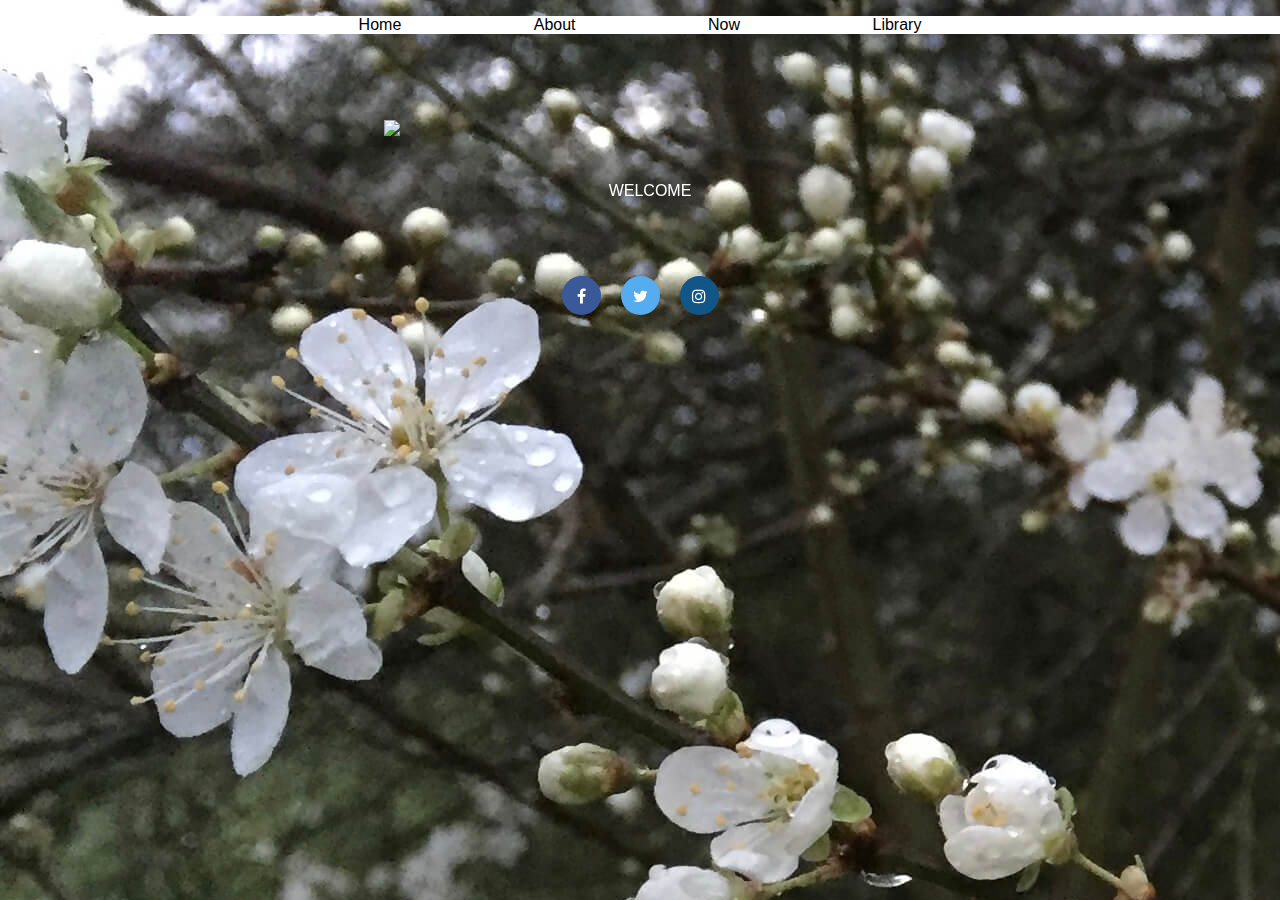
==== index.html @ 724e42d7 "page creation" ====
<!DOCTYPE html>
<html lang="en">

<head  profile="http://www.w3.org/2005/10/profile">
  <link rel="icon"
        type="image/png"
        href="./imageresources/film_festival_logo_black.png">
  <link href="https://fonts.googleapis.com/css?family=Source+Sans+Pro&display=swap" rel="stylesheet">
    <meta name="viewport" content="width=device-width, initial-scale=1">
    <link rel="stylesheet" href="style.css">
    <link rel="stylesheet" href="index.css">
    <link href="home_page.css" rel="stylesheet">
    <link rel="stylesheet" href="https://cdnjs.cloudflare.com/ajax/libs/font-awesome/4.7.0/css/font-awesome.min.css">


  <title><em>Suzy Heath</em></title>
</head>

<body>

    <div id="background-image">
        <img src="./images/blossombackground.jpeg">
    </div>
    
    <ul class="topnavblack">
            <li class="topnav"><a href="./index.html">Home</a></li>
            <li class="topnav"><a href="./about.html">About</a></li>
            <li class="topnav"><a href="./now.html">Now</a></li>
            <li class="topnav"><a href="./library.html">Library</a></li>
    </ul>

    <!-- Optional: some overlay text to describe the video -->

    <div class="logo_box">
        <img class="logo" src="#ß">
    </div>

    <div class="header">
        <p>Welcome</p>
    </div>

    <div class="social-footer">
      <a href="https://www.facebook.com/SkiingSnow-Boarding-185378444811931/" class="fa fa-facebook"></a>
      <a href="https://twitter.com/SurfingEngland" class="fa fa-twitter"></a>
      <a href="https://www.instagram.com/explore/tags/pow/" class="fa fa-instagram"></a>
    </div>
</body>

</html>
---- style.css ----
body {
    font-family: 'Lato', sans-serif;
  }
  
  h1 {
    font-size: 20pt;
    color:black;
    margin-top: 50px;
  }
  
  h2 {
      margin-top: 40px;
      margin-bottom: 10px;
  }

  h3 {
    font-weight: bold;
  }
  
  p {
    font-weight: light;
    font-size: 16px;
  }
  
  p.subtext {
    font-size: 14px;
  
  }
  
  .page-content {
    margin-top: 20px;
    margin-right: 10pc;
    margin-bottom: 80px;
    margin-left: 10pc;
}

@media screen and (max-width: 740px) {
    .page-content {
        margin-right: 5vw;
        margin-left: 5vw;
    }
}

  .aboutbackgroundimage {
    background-image: url("https://images.unsplash.com/photo-1437502920657-db9708bfe2ef?ixlib=rb-1.2.1&ixid=eyJhcHBfaWQiOjEyMDd9&auto=format&fit=crop&w=2468&q=80");
    background-repeat: no-repeat;
    background-position: center top;
  }
  
  /* Creates top bar navigation, white text */
  ul.topnav {
    padding: 10px 0px 10px 0px;
    align-items: baseline;
    text-align: center;
  }
  
  .topnav a {
    color: transparent;
    text-decoration: none;
  }
  
  li.topnav {
    display: inline;
    padding: 10px 5vw 10px 5vw;
    }
  
  body{margin: 0px;
  }
  
ul.topnavblack {
    padding: 00px 0px 0px 0px;
    align-items: baseline;
    text-align: center;
    background-color: transparent;
    }
  
  .topnavblack a {
    color: black;
    text-decoration: none;
    font-weight: lighter;
    }
  
li.topnavblack {
    display: inline-block;
    margin: 10px 6% 10px 6%;
    }
  
ul.topnavblack:hover {
    background-color: lightgrey;
    /* margin-inline-start: 30px; */
    /* margin-inline-end: 30px; */
    /* The above margin inlines were making the items 'jump' when hovered over. SH */
    }
  
.topnavblack a:hover {
    color: white;
    font-weight: lighter;
    }
  
    .topnavblack {
    position: -webkit-sticky; /* Safari */
    position: sticky;
    top: 0;
  }
  
  ul.topnavblack {
    padding: 0px 0px 0px 0px;
    align-items: baseline;
    text-align: center;
    justify-content: space-between;
    background-color: white;
  }

li.topnavblack {
    display: inline-block;
    margin: 10px 4% 10px 4%;
  }

ul.topnavblack:hover {
    background-color: lightgrey;
}

.topnavblack a:hover {
  color: white;
  font-weight: lighter;
} 


  .wrapper {
    padding-top: 10px;
    padding-right: 15%;
    padding-bottom: 10px;
    padding-left: 15%;
  }
  
  
  .logoblack {
    width: 200px;
    height: auto;
    padding-top: 0px;
    padding-right: 20px;
    padding-bottom: 0px;
    padding-left: 20px;
  }
  
  .logoblack img {
    width: 200px;
    height: auto;
    padding-top: 20px;
    padding-right: 20px;
    padding-bottom: 20px;
    padding-left: 20px;
  }
  
  .banffyoutube {
    display: flex;
    justify-content: center;
    padding-top: 20px;
    padding-bottom: 20px;
  }
    
    .social-footer {
    display: flex;
    padding-top: 60px;
    padding-bottom: 20px;
    text-align: center;
    justify-content: center;
  }
  
  .fa {
    padding: 12px;
    margin-right: 10px;
    margin-left: 10px;
    font-size: 40px;
    width: 15px;
    height: 15px;
    text-align: center;
    text-decoration: none;
    border-radius: 50%;
    justify-content: space-around;
  }
  
  .fa:hover {
    opacity: 0.7;
  }
  
  .fa-facebook {
    background: #3B5998;
    color: white;
  }
  
  .fa-twitter {
    background: #55ACEE;
    color: white;
  }
  
  .fa-instagram {
    background: #125688;
    color: white;
  }
  
  .list{
    display: flex;
    justify-content: space-around;
    padding-inline: 20px;
  }
  
  .values{
  width: 300px;
  height: 200px;
  padding: 0 20px;
  transition: .5s ease;
  opacity: 0.3;
  }
  
  .values:hover{
    transition: .5s ease;
    opacity: 1;
    rotate:  10deg;
  }
  
  .aboutvalues{
    display: flex;
    flex-wrap: wrap;
    justify-content: space-around;
  }
  
  .emailform{
    display: flex;
    justify-content: center;
    padding-top: 20px;
    padding-bottom: 20px;
  }
---- index.css ----
.box {
    position: fixed;
    background: rgba(0, 0, 0, 0.5);
    right: 0;
    bottom: 0;
    top: 0;
    left: 0;
    z-index: -1;
  }
  
  #background-image {
    position: fixed;
    right: 0;
    bottom: 0;
    width: 100vw;
    height: 100vh;
    object-fit: cover;
    z-index: -2;
  }
  
  .logo {
  width: 40%;
  display: flex;
  }
  
  .logo_box {
    display: flex;
    justify-content: center;
    padding-top: 70px;
  }

  .header {
    color: white;
    font-size: 30pt;
    width: 100%;
    text-align: center;
    text-transform: uppercase;
    padding-top: 30px;
    padding-left: 10px;
  }
  .welcome {
    bottom: 0;
    color: white;
    font-size: 20pt;
    width: 100%;
    text-align: center;
    justify-content: center;
    padding-top: 30px;
    padding-left: 10px;
  }
  
  .social-footer {
      display: flex;
      padding-top: 60px;
      padding-bottom: 20px;
      text-align: center;
      justify-content: center;
  }
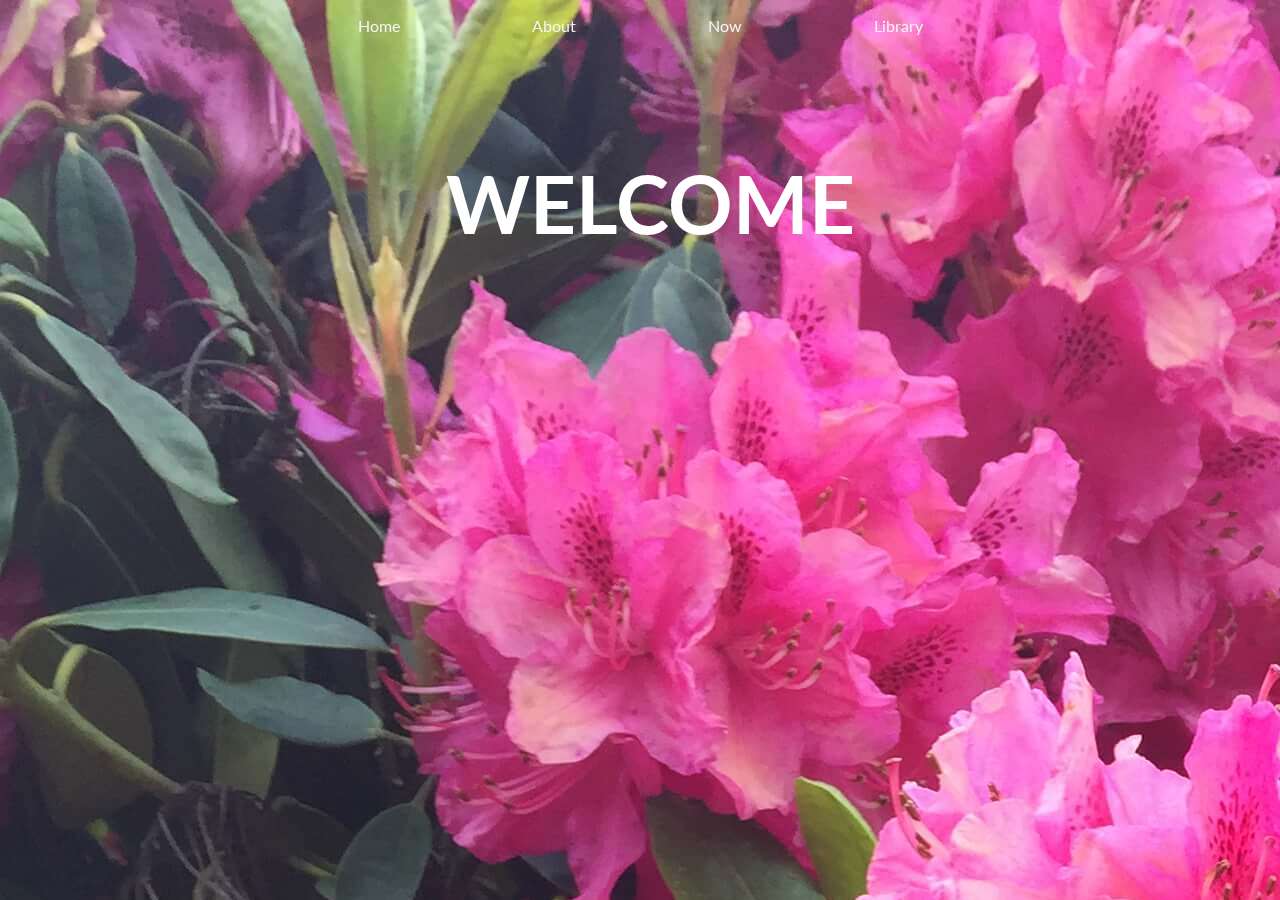
==== commit f8a99e99: "homepage background change" ====
--- a/index.html
+++ b/index.html
@@ -5,11 +5,10 @@
   <link rel="icon"
         type="image/png"
         href="./imageresources/film_festival_logo_black.png">
-  <link href="https://fonts.googleapis.com/css?family=Source+Sans+Pro&display=swap" rel="stylesheet">
+  <link href="https://fonts.googleapis.com/css?family=Lato&display=swap" rel="stylesheet">    
     <meta name="viewport" content="width=device-width, initial-scale=1">
-    <link rel="stylesheet" href="style.css">
+    <!-- <link rel="stylesheet" href="style.css"> -->
     <link rel="stylesheet" href="index.css">
-    <link href="home_page.css" rel="stylesheet">
     <link rel="stylesheet" href="https://cdnjs.cloudflare.com/ajax/libs/font-awesome/4.7.0/css/font-awesome.min.css">
 
 
@@ -19,7 +18,7 @@
 <body>
 
     <div id="background-image">
-        <img src="./images/blossombackground.jpeg">
+        <img src="./images/rhododendrons.jpeg">
     </div>
     
     <ul class="topnavblack">
@@ -29,21 +28,11 @@
             <li class="topnav"><a href="./library.html">Library</a></li>
     </ul>
 
-    <!-- Optional: some overlay text to describe the video -->
-
-    <div class="logo_box">
-        <img class="logo" src="#ß">
+    <div class="header">
+        <h1>Welcome</h1>
     </div>
 
-    <div class="header">
-        <p>Welcome</p>
-    </div>
 
-    <div class="social-footer">
-      <a href="https://www.facebook.com/SkiingSnow-Boarding-185378444811931/" class="fa fa-facebook"></a>
-      <a href="https://twitter.com/SurfingEngland" class="fa fa-twitter"></a>
-      <a href="https://www.instagram.com/explore/tags/pow/" class="fa fa-instagram"></a>
-    </div>
 </body>
 
 </html>
--- a/style.css
+++ b/style.css
@@ -52,27 +52,29 @@
     padding: 10px 0px 10px 0px;
     align-items: baseline;
     text-align: center;
-  }
-  
-  .topnav a {
+    color: transparent;
+  }
+  
+  /* .topnav a {
     color: transparent;
     text-decoration: none;
-  }
+  } */
   
   li.topnav {
     display: inline;
     padding: 10px 5vw 10px 5vw;
     }
   
-  body{margin: 0px;
-  }
-  
-ul.topnavblack {
-    padding: 00px 0px 0px 0px;
+  body {
+    margin: 0px;
+  }
+  
+/* ul.topnavblack {
+    padding: 0px 0px 0px 0px;
     align-items: baseline;
     text-align: center;
     background-color: transparent;
-    }
+    } */
   
   .topnavblack a {
     color: black;
@@ -83,24 +85,17 @@
 li.topnavblack {
     display: inline-block;
     margin: 10px 6% 10px 6%;
-    }
-  
-ul.topnavblack:hover {
-    background-color: lightgrey;
-    /* margin-inline-start: 30px; */
-    /* margin-inline-end: 30px; */
-    /* The above margin inlines were making the items 'jump' when hovered over. SH */
-    }
-  
-.topnavblack a:hover {
+  }
+  
+li.topnav a:hover {
     color: white;
     font-weight: lighter;
     }
   
-    .topnavblack {
-    position: -webkit-sticky; /* Safari */
-    position: sticky;
-    top: 0;
+  .topnavblack {
+  position: -webkit-sticky; /* Safari */
+  position: sticky;
+  top: 0;
   }
   
   ul.topnavblack {
@@ -108,22 +103,13 @@
     align-items: baseline;
     text-align: center;
     justify-content: space-between;
-    background-color: white;
+    background-color: transparent;
   }
 
 li.topnavblack {
     display: inline-block;
     margin: 10px 4% 10px 4%;
   }
-
-ul.topnavblack:hover {
-    background-color: lightgrey;
-}
-
-.topnavblack a:hover {
-  color: white;
-  font-weight: lighter;
-} 
 
 
   .wrapper {
--- a/index.css
+++ b/index.css
@@ -1,3 +1,6 @@
+body {
+  font-family: 'Lato', sans-serif;
+}
 
   .box {
     position: fixed;
@@ -15,7 +18,7 @@
     bottom: 0;
     width: 100vw;
     height: 100vh;
-    object-fit: cover;
+    /* object-fit: cover; */
     z-index: -2;
   }
   
@@ -36,9 +39,10 @@
     width: 100%;
     text-align: center;
     text-transform: uppercase;
-    padding-top: 30px;
+    padding-top: 50px;
     padding-left: 10px;
   }
+
   .welcome {
     bottom: 0;
     color: white;
@@ -58,4 +62,30 @@
       justify-content: center;
   }
   
- +
+  ul.topnavblack {
+    padding: 0px 0px 0px 0px;
+    align-items: baseline;
+    text-align: center;
+    justify-content: space-between;
+    background-color: transparent;
+  }
+
+  .topnav a {
+    color: whitesmoke;
+    text-decoration: none;
+  }
+  
+  li.topnav {
+    display: inline;
+    padding: 10px 5vw 10px 5vw;
+    }
+
+  li.topnav a:hover {
+    color: rgb(228, 204, 224);
+    font-weight: lighter;
+    }
+
+  h1 {
+    font-family: inherit;
+  }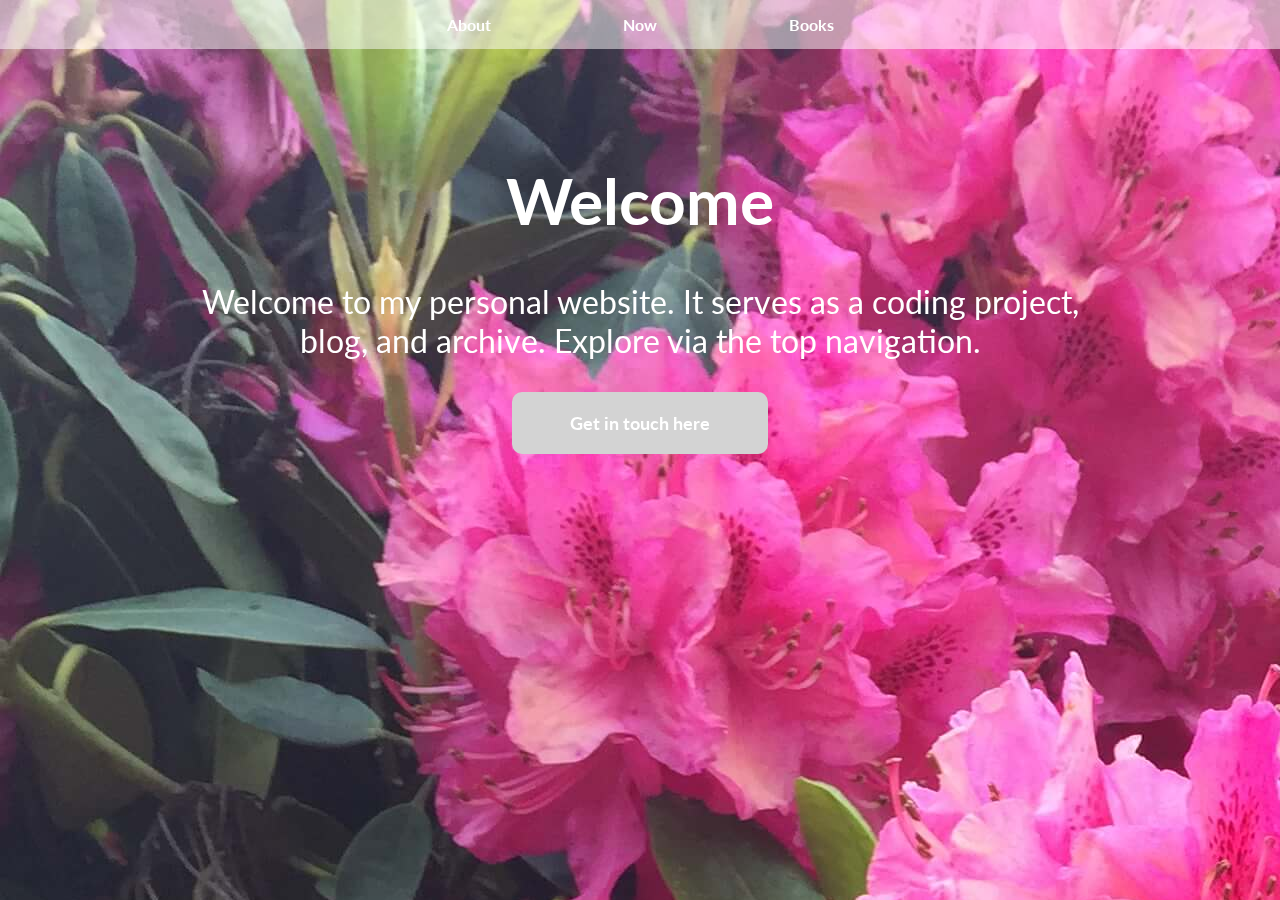
==== commit f95de6d8: "Formatting changes to homepage" ====
--- a/index.html
+++ b/index.html
@@ -12,7 +12,7 @@
     <link rel="stylesheet" href="https://cdnjs.cloudflare.com/ajax/libs/font-awesome/4.7.0/css/font-awesome.min.css">
 
 
-  <title><em>Suzy Heath</em></title>
+  <title>Suzy Heath</title>
 </head>
 
 <body>
@@ -22,16 +22,23 @@
     </div>
     
     <ul class="topnavblack">
-            <li class="topnav"><a href="./index.html">Home</a></li>
-            <li class="topnav"><a href="./about.html">About</a></li>
+            <li class="topnav"><a href="./index.html">About</a></li>
+            <!-- <li class="topnav"><a href="./about.html">About</a></li> -->
             <li class="topnav"><a href="./now.html">Now</a></li>
-            <li class="topnav"><a href="./library.html">Library</a></li>
+            <li class="topnav"><a href="./library.html">Books</a></li>
+            <!-- <li class="topnav"><a href="./#.html">Films</a></li> -->
+
     </ul>
 
     <div class="header">
         <h1>Welcome</h1>
+        <p>Welcome to my personal website. It serves as a coding project, blog, and archive. Explore via the top navigation.</p>
+
     </div>
 
+    <div class="social-footer">
+      <a href="https://forms.gle/LfR1RvdxUFDhwuSC8">Get in touch here</a>
+    </div>
 
 </body>
 
--- a/style.css
+++ b/style.css
@@ -88,7 +88,7 @@
   }
   
 li.topnav a:hover {
-    color: white;
+    color: papayawhip;
     font-weight: lighter;
     }
   
--- a/index.css
+++ b/index.css
@@ -1,5 +1,6 @@
 body {
   font-family: 'Lato', sans-serif;
+  margin: 0;
 }
 
   .box {
@@ -35,12 +36,13 @@
 
   .header {
     color: white;
-    font-size: 30pt;
-    width: 100%;
+    font-size: 24pt;
+    margin: auto;
+    width: 70%;
+    /* display: flex; */
     text-align: center;
-    text-transform: uppercase;
-    padding-top: 50px;
-    padding-left: 10px;
+    /* text-transform: uppercase; */
+    padding-top: 70px;
   }
 
   .welcome {
@@ -51,15 +53,21 @@
     text-align: center;
     justify-content: center;
     padding-top: 30px;
-    padding-left: 10px;
+    /* padding-left: 10px; */
   }
   
   .social-footer {
       display: flex;
-      padding-top: 60px;
+      padding-top: 20px;
       padding-bottom: 20px;
       text-align: center;
       justify-content: center;
+      color: whitesmoke;
+      background-color: lightgrey;
+      font-size: 18px;
+      width: 20vw;
+      margin: auto;
+      border-radius: 10px;
   }
   
 
@@ -68,14 +76,30 @@
     align-items: baseline;
     text-align: center;
     justify-content: space-between;
-    background-color: transparent;
+    background-color:rgb(255, 255, 255, 0.5);
+    margin: 0;
+    padding: 15px 0px 15px 0px;
   }
 
   .topnav a {
-    color: whitesmoke;
+    color: darkmagenta;
     text-decoration: none;
+    font-weight: bold;
+  }
+
+  a:link {
+    color:white;
+    text-decoration: none;
+    font-weight: bolder;
   }
   
+  a:visited {
+    color: whitesmoke;
+  }
+
+  a:hover {
+    color:darkmagenta;
+  }
   li.topnav {
     display: inline;
     padding: 10px 5vw 10px 5vw;
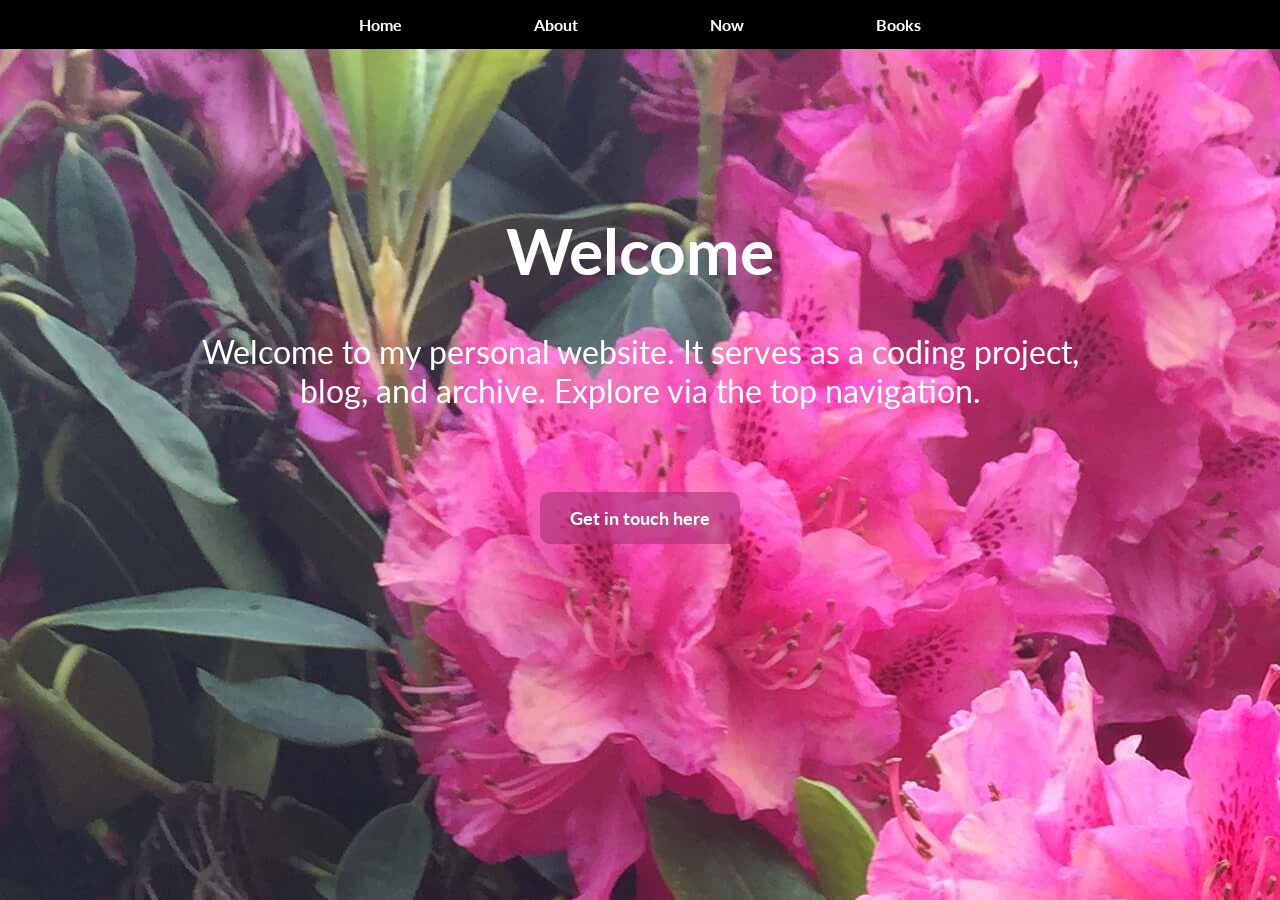
==== commit cda9ebf9: "formatting changes to index.html" ====
--- a/index.html
+++ b/index.html
@@ -2,6 +2,15 @@
 <html lang="en">
 
 <head  profile="http://www.w3.org/2005/10/profile">
+      <!-- Global site tag (gtag.js) - Google Analytics -->
+    <script async src="https://www.googletagmanager.com/gtag/js?id=UA-156616539-1"></script>
+    <script>
+      window.dataLayer = window.dataLayer || [];
+      function gtag(){dataLayer.push(arguments);}
+      gtag('js', new Date());
+
+      gtag('config', 'UA-156616539-1');
+    </script>
   <link rel="icon"
         type="image/png"
         href="./imageresources/film_festival_logo_black.png">
@@ -22,18 +31,19 @@
     </div>
     
     <ul class="topnavblack">
-            <li class="topnav"><a href="./index.html">About</a></li>
-            <!-- <li class="topnav"><a href="./about.html">About</a></li> -->
+            <li class="topnav"><a href="./index.html">Home</a></li>
+            <li class="topnav"><a href="./about.html">About</a></li>
             <li class="topnav"><a href="./now.html">Now</a></li>
             <li class="topnav"><a href="./library.html">Books</a></li>
             <!-- <li class="topnav"><a href="./#.html">Films</a></li> -->
 
     </ul>
 
-    <div class="header">
-        <h1>Welcome</h1>
-        <p>Welcome to my personal website. It serves as a coding project, blog, and archive. Explore via the top navigation.</p>
-
+    <div class="homepage-content">
+      <div class="header">
+          <h1>Welcome</h1>
+          <p>Welcome to my personal website. It serves as a coding project, blog, and archive. Explore via the top navigation.</p>
+      </div>
     </div>
 
     <div class="social-footer">
--- a/index.css
+++ b/index.css
@@ -56,18 +56,25 @@
     /* padding-left: 10px; */
   }
   
+  .homepage-content {
+    padding-top: 50px;
+    padding-bottom: 50px;
+  }
+
   .social-footer {
       display: flex;
-      padding-top: 20px;
-      padding-bottom: 20px;
+      padding-top: 15px;
+      padding-bottom: 15px;
       text-align: center;
       justify-content: center;
-      color: whitesmoke;
-      background-color: lightgrey;
+      color: pink;
+      background-color: rgb(168, 50, 117, 0.6);
       font-size: 18px;
-      width: 20vw;
+      width: 200px;
       margin: auto;
       border-radius: 10px;
+      /* border-color: black; */
+      
   }
   
 
@@ -76,7 +83,8 @@
     align-items: baseline;
     text-align: center;
     justify-content: space-between;
-    background-color:rgb(255, 255, 255, 0.5);
+    /* background-color:rgb(255, 255, 255, 0.5); */
+    background-color: black;
     margin: 0;
     padding: 15px 0px 15px 0px;
   }
@@ -106,7 +114,7 @@
     }
 
   li.topnav a:hover {
-    color: rgb(228, 204, 224);
+    color: darkmagenta(228, 204, 224);
     font-weight: lighter;
     }
 
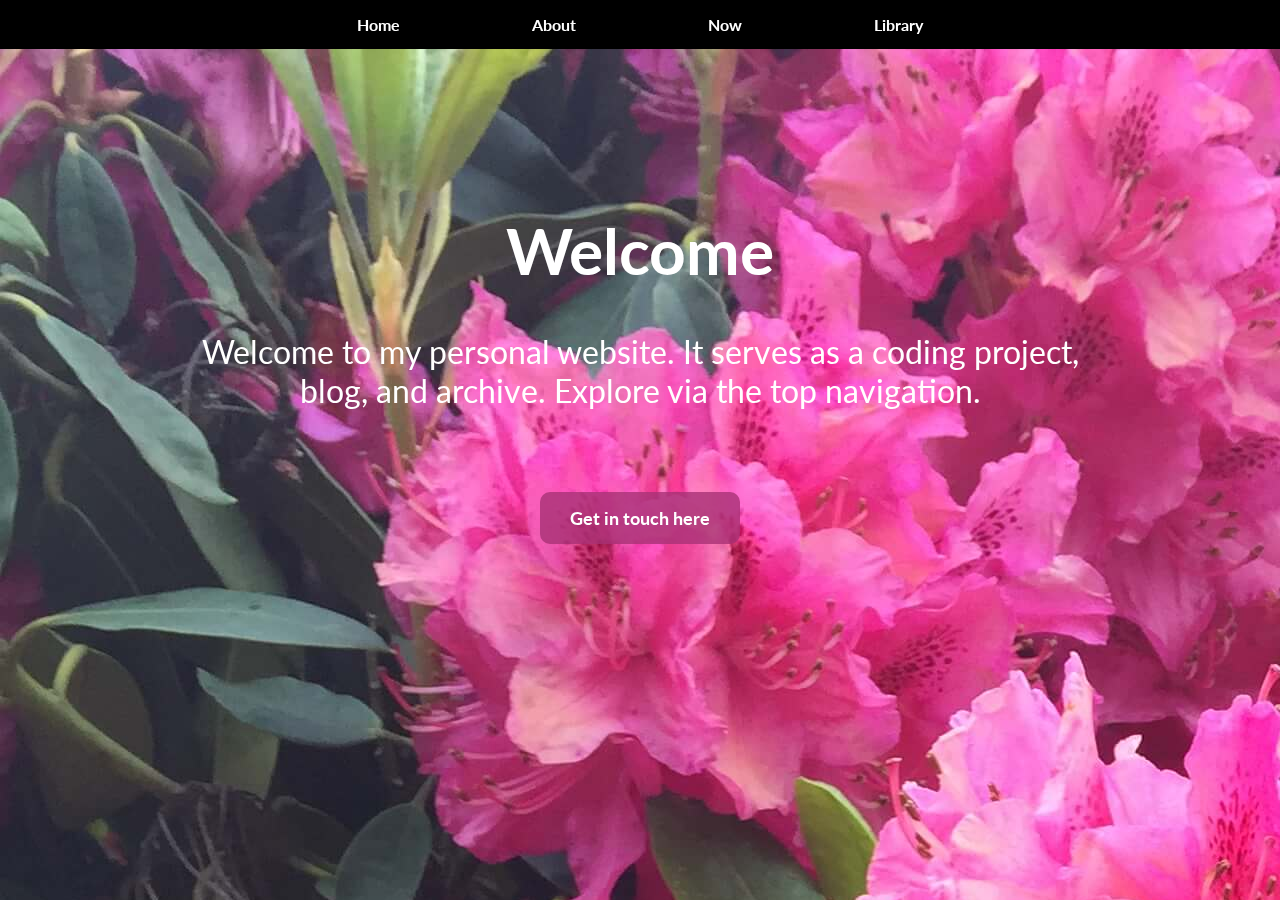
==== commit c97b63a1: "change to top nav sticky" ====
--- a/index.html
+++ b/index.html
@@ -34,7 +34,7 @@
             <li class="topnav"><a href="./index.html">Home</a></li>
             <li class="topnav"><a href="./about.html">About</a></li>
             <li class="topnav"><a href="./now.html">Now</a></li>
-            <li class="topnav"><a href="./library.html">Books</a></li>
+            <li class="topnav"><a href="./library.html">Library</a></li>
             <!-- <li class="topnav"><a href="./#.html">Films</a></li> -->
 
     </ul>
--- a/style.css
+++ b/style.css
@@ -99,11 +99,11 @@
   }
   
   ul.topnavblack {
-    padding: 0px 0px 0px 0px;
+    padding: 10px 0px 10px 0px;
     align-items: baseline;
     text-align: center;
     justify-content: space-between;
-    background-color: transparent;
+    background-color: white;
   }
 
 li.topnavblack {
--- a/index.css
+++ b/index.css
@@ -68,7 +68,7 @@
       text-align: center;
       justify-content: center;
       color: pink;
-      background-color: rgb(168, 50, 117, 0.6);
+      background-color: rgb(168, 50, 117, 0.8);
       font-size: 18px;
       width: 200px;
       margin: auto;
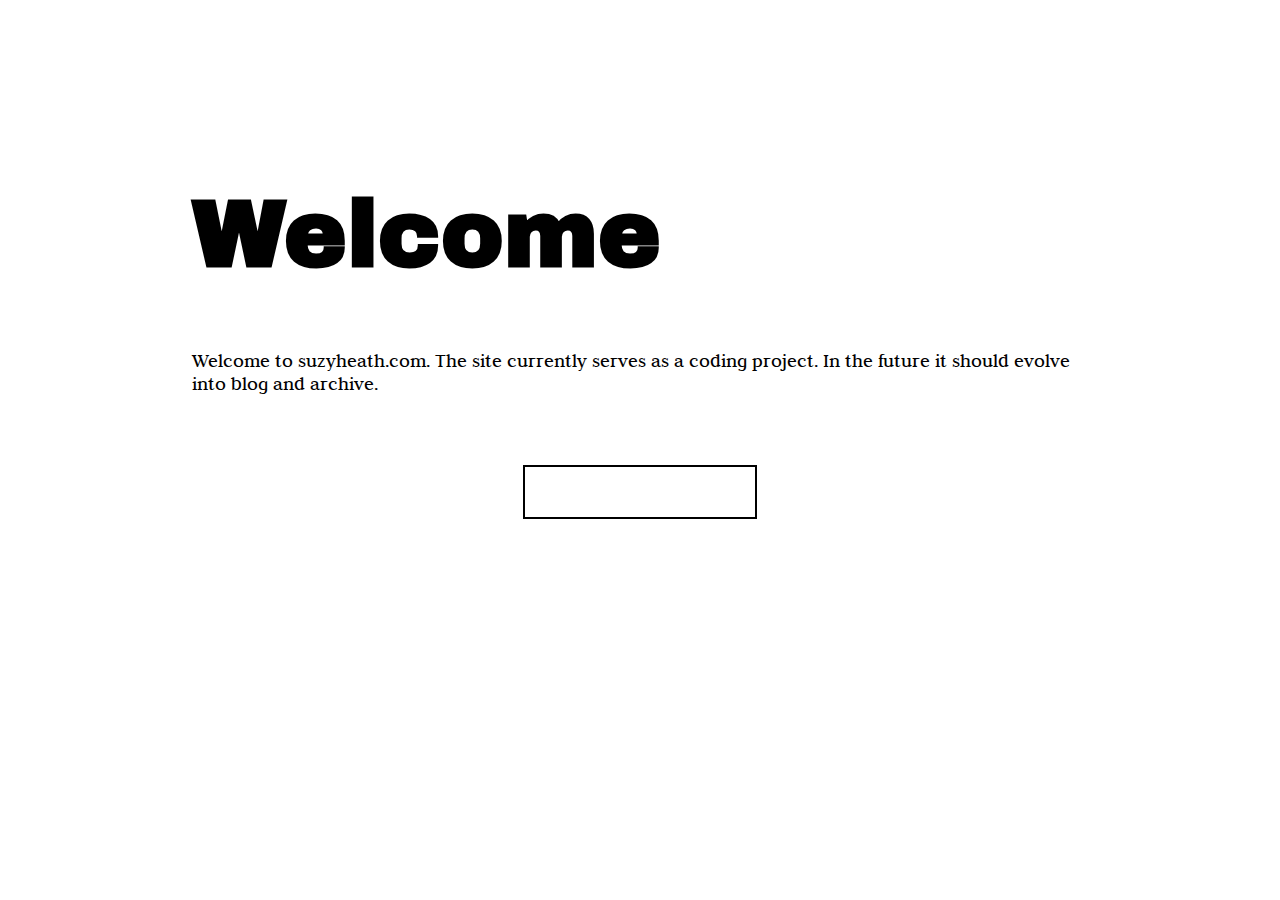
==== commit fa86e6d7: "whole site redesign" ====
--- a/index.html
+++ b/index.html
@@ -8,41 +8,42 @@
       window.dataLayer = window.dataLayer || [];
       function gtag(){dataLayer.push(arguments);}
       gtag('js', new Date());
-
       gtag('config', 'UA-156616539-1');
     </script>
-  <link rel="icon"
+
+  <!-- <link rel="icon"
         type="image/png"
-        href="./imageresources/film_festival_logo_black.png">
-  <link href="https://fonts.googleapis.com/css?family=Lato&display=swap" rel="stylesheet">    
+        href="./imageresources/film_festival_logo_black.png"> -->
+
+  <link href="https://fonts.googleapis.com/css?family=Archivo+Black|Judson&display=swap" rel="stylesheet">   
     <meta name="viewport" content="width=device-width, initial-scale=1">
     <!-- <link rel="stylesheet" href="style.css"> -->
     <link rel="stylesheet" href="index.css">
     <link rel="stylesheet" href="https://cdnjs.cloudflare.com/ajax/libs/font-awesome/4.7.0/css/font-awesome.min.css">
 
+    
+  <title >Suzy Heath</title>
 
-  <title>Suzy Heath</title>
 </head>
 
 <body>
 
-    <div id="background-image">
+    <!-- <div id="background-image">
         <img src="./images/rhododendrons.jpeg">
     </div>
-    
+     -->
     <ul class="topnavblack">
-            <li class="topnav"><a href="./index.html">Home</a></li>
-            <li class="topnav"><a href="./about.html">About</a></li>
-            <li class="topnav"><a href="./now.html">Now</a></li>
-            <li class="topnav"><a href="./library.html">Library</a></li>
-            <!-- <li class="topnav"><a href="./#.html">Films</a></li> -->
-
+      <li class="topnav"><a href="./index.html">Home</a></li>
+      <li class="topnav"><a href="./about.html">About</a></li>
+      <li class="topnav"><a href="./now.html">Now</a></li>
+      <li class="topnav"><a href="./library.html">Library</a></li>
+      <!-- <li class="topnav"><a href="./#.html">Films</a></li> -->
     </ul>
 
     <div class="homepage-content">
       <div class="header">
-          <h1>Welcome</h1>
-          <p>Welcome to my personal website. It serves as a coding project, blog, and archive. Explore via the top navigation.</p>
+          <h1 class="title">Welcome</h1>
+          <p>Welcome to suzyheath.com. The site currently serves as a coding project. In the future it should evolve into blog and archive.</p>
       </div>
     </div>
 
--- a/style.css
+++ b/style.css
@@ -1,11 +1,12 @@
 body {
-    font-family: 'Lato', sans-serif;
+    font-family: 'Judson', sans-serif;
   }
   
   h1 {
     font-size: 20pt;
     color:black;
-    margin-top: 50px;
+    margin-top: 40px;
+    margin-bottom: 35px;
   }
   
   h2 {
@@ -20,6 +21,7 @@
   p {
     font-weight: light;
     font-size: 16px;
+    line-height: 1.5;
   }
   
   p.subtext {
@@ -27,6 +29,11 @@
   
   }
   
+  .title {
+    font-family: 'archivo black';
+    font-size: 94px;
+  }
+
   .page-content {
     margin-top: 20px;
     margin-right: 10pc;
@@ -55,49 +62,123 @@
     color: transparent;
   }
   
-  /* .topnav a {
-    color: transparent;
+  body {
+    margin: 0px;
+  }
+/*   
+.topnavblack a {
+  color: black;
+  text-decoration: none;
+  font-weight: lighter;
+  font-family: archivo black;
+  }
+  
+li.topnavblack {
+    display: inline-block;
+    margin: 10px 6% 10px 6%;
+  }
+
+
+li.topnav a:hover {
+    color: lime;
+    font-weight: lighter;
+    }
+  
+.topnavblack {
+position: -webkit-sticky; /* Safari */
+position: sticky;
+top: 0;
+}
+  
+ul.topnavblack {
+  padding: 10px 0px 10px 0px;
+  align-items: baseline;
+  text-align: center;
+  justify-content: space-between;
+  background-color: white;
+}
+
+li.topnavblack {
+    display: inline-block;
+    margin: 10px 4% 10px 4%;
+  }
+
+li.topnav {
+  display: inline;
+  padding: 10px 5vw 10px 5vw;
+  }
+
+.topnavblack a {
+  color: black;
+  text-decoration: none;
+  font-weight: lighter;
+  font-family: archivo black;
+  }
+  
+li.topnavblack {
+    display: inline-block;
+    margin: 10px 6% 10px 6%;
+  }
+
+li.topnav {
+  display: inline;
+  padding: 10px 5vw 10px 5vw;
+  }
+
+li.topnav a:hover {
+    color: lime;
+    font-weight: lighter;
+    }
+  
+.topnavblack {
+position: -webkit-sticky; /* Safari */
+position: sticky;
+top: 0;
+}
+  
+ul.topnavblack {
+  padding: 10px 0px 10px 0px;
+  align-items: baseline;
+  text-align: center;
+  justify-content: space-between;
+  background-color: white;
+}
+
+li.topnavblack {
+    display: inline-block;
+    margin: 10px 4% 10px 4%;
+  } */
+
+  <-- begin -->
+
+  .topnavblack a {
+    color: black;
     text-decoration: none;
-  } */
+    font-weight: lighter;
+    font-family: archivo black;
+    }
+    
+  li.topnavblack {
+      display: inline-block;
+      margin: 10px 6% 10px 6%;
+    }
   
   li.topnav {
     display: inline;
     padding: 10px 5vw 10px 5vw;
     }
   
-  body {
-    margin: 0px;
-  }
-  
-/* ul.topnavblack {
-    padding: 0px 0px 0px 0px;
-    align-items: baseline;
-    text-align: center;
-    background-color: transparent;
-    } */
-  
-  .topnavblack a {
-    color: black;
-    text-decoration: none;
-    font-weight: lighter;
-    }
-  
-li.topnavblack {
-    display: inline-block;
-    margin: 10px 6% 10px 6%;
-  }
-  
-li.topnav a:hover {
-    color: papayawhip;
-    font-weight: lighter;
-    }
-  
+  li.topnav a:hover {
+      color: lime;
+      font-weight: lighter;
+      }
+    
   .topnavblack {
   position: -webkit-sticky; /* Safari */
   position: sticky;
   top: 0;
   }
-  
+    
   ul.topnavblack {
     padding: 10px 0px 10px 0px;
     align-items: baseline;
@@ -105,67 +186,39 @@
     justify-content: space-between;
     background-color: white;
   }
-
-li.topnavblack {
-    display: inline-block;
-    margin: 10px 4% 10px 4%;
-  }
-
-
-  .wrapper {
-    padding-top: 10px;
-    padding-right: 15%;
-    padding-bottom: 10px;
-    padding-left: 15%;
-  }
-  
-  
-  .logoblack {
-    width: 200px;
-    height: auto;
-    padding-top: 0px;
-    padding-right: 20px;
-    padding-bottom: 0px;
-    padding-left: 20px;
-  }
-  
-  .logoblack img {
-    width: 200px;
-    height: auto;
-    padding-top: 20px;
-    padding-right: 20px;
-    padding-bottom: 20px;
-    padding-left: 20px;
-  }
-  
-  .banffyoutube {
-    display: flex;
-    justify-content: center;
-    padding-top: 20px;
-    padding-bottom: 20px;
-  }
-    
-    .social-footer {
-    display: flex;
-    padding-top: 60px;
-    padding-bottom: 20px;
-    text-align: center;
-    justify-content: center;
-  }
-  
-  .fa {
-    padding: 12px;
-    margin-right: 10px;
-    margin-left: 10px;
-    font-size: 40px;
-    width: 15px;
-    height: 15px;
-    text-align: center;
-    text-decoration: none;
-    border-radius: 50%;
-    justify-content: space-around;
-  }
-  
+  
+  li.topnavblack {
+      display: inline-block;
+      margin: 10px 4% 10px 4%;
+    }
+
+.wrapper {
+  padding-top: 10px;
+  padding-right: 15%;
+  padding-bottom: 10px;
+  padding-left: 15%;
+}
+  
+  .social-footer {
+  display: flex;
+  padding-top: 60px;
+  padding-bottom: 20px;
+  text-align: center;
+  justify-content: center;
+}
+
+.fa {
+  padding: 10px;
+  margin-right: 10px;
+  margin-left: 10px;
+  font-size: 60px;
+  width: 15px;
+  height: 15px;
+  text-align: center;
+  text-decoration: none;
+  justify-content: space-around;
+}
+
   .fa:hover {
     opacity: 0.7;
   }
@@ -176,15 +229,21 @@
   }
   
   .fa-twitter {
-    background: #55ACEE;
-    color: white;
+    color: black;
+    border-bottom: 8px solid #00acee;
   }
   
   .fa-instagram {
-    background: #125688;
-    color: white;
-  }
-  
+    color: black;
+    /* border-bottom: 8px solid #125688; */
+    border-bottom: 8px solid#3f729b;
+  }
+  
+  .fa-linkedin {
+    color: black;
+    border-bottom: 8px solid #0e76a8;
+  }
+
   .list{
     display: flex;
     justify-content: space-around;
--- a/index.css
+++ b/index.css
@@ -1,8 +1,13 @@
 body {
-  font-family: 'Lato', sans-serif;
+  font-family: 'Judson', sans-serif;
   margin: 0;
 }
 
+.title {
+  font-family: 'archivo black';
+  font-size: 94px;
+  color: black;
+}
   .box {
     position: fixed;
     background: rgba(0, 0, 0, 0.5);
@@ -35,25 +40,21 @@
   }
 
   .header {
-    color: white;
-    font-size: 24pt;
+    color: black;
+    font-size: 15pt;
     margin: auto;
     width: 70%;
-    /* display: flex; */
-    text-align: center;
-    /* text-transform: uppercase; */
-    padding-top: 70px;
+    text-align: left;
+    /* padding-top: 70px; */
   }
 
   .welcome {
     bottom: 0;
-    color: white;
     font-size: 20pt;
     width: 100%;
     text-align: center;
     justify-content: center;
     padding-top: 30px;
-    /* padding-left: 10px; */
   }
   
   .homepage-content {
@@ -62,62 +63,104 @@
   }
 
   .social-footer {
-      display: flex;
-      padding-top: 15px;
-      padding-bottom: 15px;
-      text-align: center;
-      justify-content: center;
-      color: pink;
-      background-color: rgb(168, 50, 117, 0.8);
-      font-size: 18px;
-      width: 200px;
-      margin: auto;
-      border-radius: 10px;
-      /* border-color: black; */
-      
+    display: flex;
+    padding: 15px;
+    /* padding-bottom: 15px; */
+    text-align: center;
+    justify-content: center;
+    font-family: archivo black;
+    color: black;
+    /* background-color: rgb(168, 50, 117, 0.8); */
+    font-size: 18px;
+    width: 200px;
+    margin: auto;
+    border: 2px solid black;
+    /* border-radius: 10px; */
   }
   
-
+/* 
   ul.topnavblack {
     padding: 0px 0px 0px 0px;
     align-items: baseline;
     text-align: center;
     justify-content: space-between;
-    /* background-color:rgb(255, 255, 255, 0.5); */
     background-color: black;
     margin: 0;
     padding: 15px 0px 15px 0px;
+  } */
+
+/* .topnav a {
+  color: darkmagenta;
+  text-decoration: none;
+  font-weight: bold;
+}
+
+li.topnav {
+  display: inline;
+  padding: 10px 5vw 10px 5vw;
   }
 
-  .topnav a {
-    color: darkmagenta;
-    text-decoration: none;
-    font-weight: bold;
+li.topnav a:hover {
+  color: darkmagenta(228, 204, 224);
+  font-weight: lighter;
+  } */
+
+ 
+.topnavblack a {
+  color: black;
+  text-decoration: none;
+  font-weight: lighter;
+  font-family: archivo black;
+  }
+  
+li.topnavblack {
+    display: inline-block;
+    margin: 10px 6% 10px 6%;
   }
 
-  a:link {
-    color:white;
-    text-decoration: none;
-    font-weight: bolder;
-  }
-  
-  a:visited {
-    color: whitesmoke;
+li.topnav {
+  display: inline;
+  padding: 10px 5vw 10px 5vw;
   }
 
-  a:hover {
-    color:darkmagenta;
-  }
-  li.topnav {
-    display: inline;
-    padding: 10px 5vw 10px 5vw;
-    }
-
-  li.topnav a:hover {
-    color: darkmagenta(228, 204, 224);
+li.topnav a:hover {
+    color: lime;
     font-weight: lighter;
     }
+  
+.topnavblack {
+position: -webkit-sticky; /* Safari */
+position: sticky;
+top: 0;
+}
+  
+ul.topnavblack {
+  padding: 10px 0px 10px 0px;
+  align-items: baseline;
+  text-align: center;
+  justify-content: space-between;
+  background-color: white;
+}
 
-  h1 {
-    font-family: inherit;
-  }+li.topnavblack {
+    display: inline-block;
+    margin: 10px 4% 10px 4%;
+  }
+
+a:link {
+  color:white;
+  text-decoration: none;
+  font-weight: bolder;
+}
+
+/* a:visited {
+  color: whitesmoke;
+} */
+
+/* a:hover {
+  color:darkmagenta;
+} */
+
+h1 {
+  font-family: inherit;
+}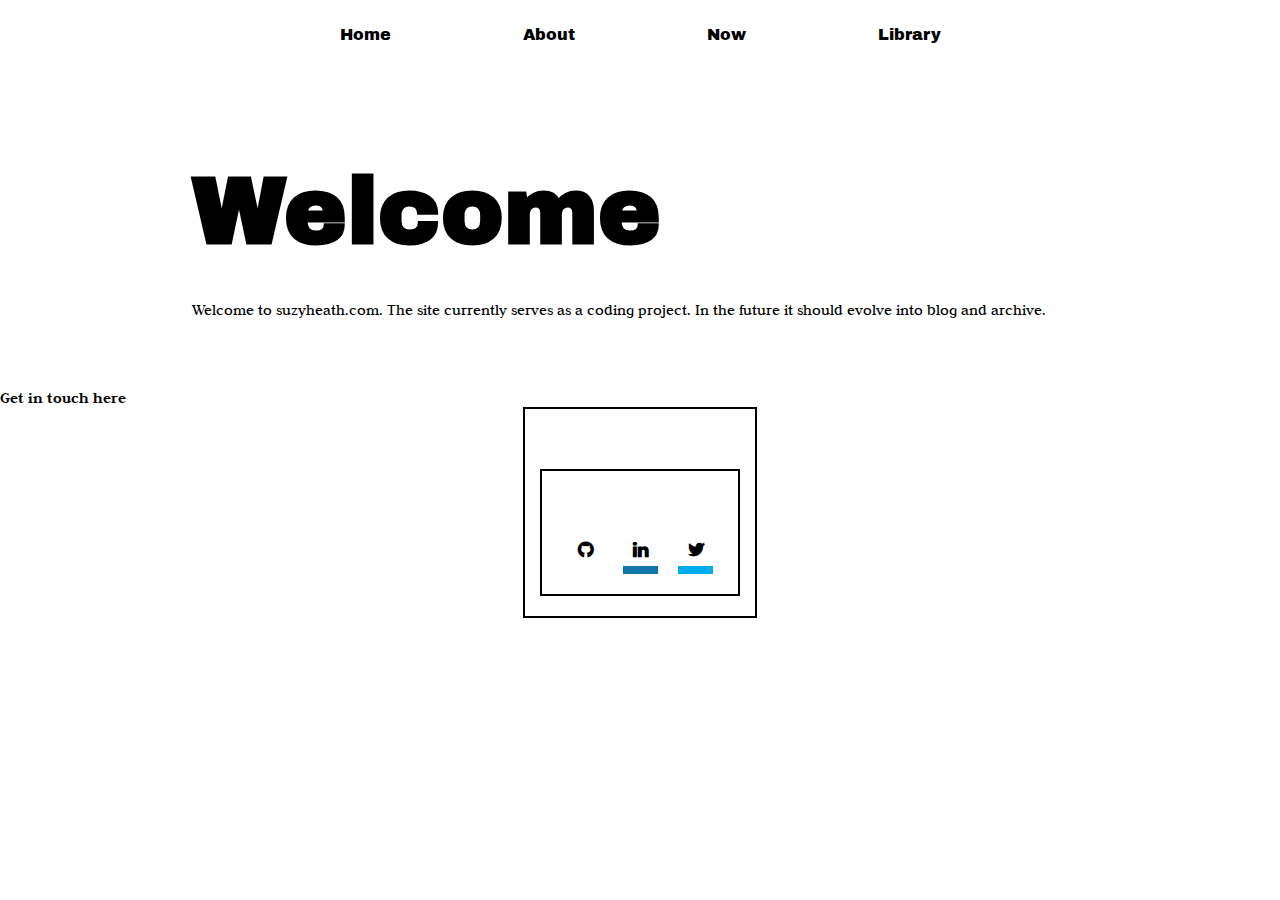
==== commit 48e0ab4f: "Added content to core pages" ====
--- a/index.html
+++ b/index.html
@@ -17,8 +17,8 @@
 
   <link href="https://fonts.googleapis.com/css?family=Archivo+Black|Judson&display=swap" rel="stylesheet">   
     <meta name="viewport" content="width=device-width, initial-scale=1">
-    <!-- <link rel="stylesheet" href="style.css"> -->
     <link rel="stylesheet" href="index.css">
+    <link rel="stylesheet" href="style.css">
     <link rel="stylesheet" href="https://cdnjs.cloudflare.com/ajax/libs/font-awesome/4.7.0/css/font-awesome.min.css">
 
     
@@ -27,11 +27,6 @@
 </head>
 
 <body>
-
-    <!-- <div id="background-image">
-        <img src="./images/rhododendrons.jpeg">
-    </div>
-     -->
     <ul class="topnavblack">
       <li class="topnav"><a href="./index.html">Home</a></li>
       <li class="topnav"><a href="./about.html">About</a></li>
@@ -47,10 +42,16 @@
       </div>
     </div>
 
+    <a class="contact-form" href="https://forms.gle/LfR1RvdxUFDhwuSC8">Get in touch here</a>
+
+
     <div class="social-footer">
-      <a href="https://forms.gle/LfR1RvdxUFDhwuSC8">Get in touch here</a>
+      <div class="social-footer">
+        <a href="https://github.com/suzyheath" class="fa fa-github"></a>
+        <a href="https://www.linkedin.com/in/suzy-heath-b25a41a8/" class="fa fa-linkedin"></a>
+        <a href="https://twitter.com/SuzyH3a" class="fa fa-twitter"></a>
+      </div> 
     </div>
-
 </body>
 
 </html>
--- a/index.css
+++ b/index.css
@@ -148,7 +148,7 @@
   }
 
 a:link {
-  color:white;
+  color:black;
   text-decoration: none;
   font-weight: bolder;
 }
--- a/style.css
+++ b/style.css
@@ -85,10 +85,10 @@
     }
   
 .topnavblack {
-position: -webkit-sticky; /* Safari */
+position: -webkit-sticky; 
 position: sticky;
 top: 0;
-}
+} /* Safari */
   
 ul.topnavblack {
   padding: 10px 0px 10px 0px;
@@ -149,7 +149,7 @@
     margin: 10px 4% 10px 4%;
   } */
 
-  <-- begin -->
+  /* <-- begin --> */
 
   .topnavblack a {
     color: black;
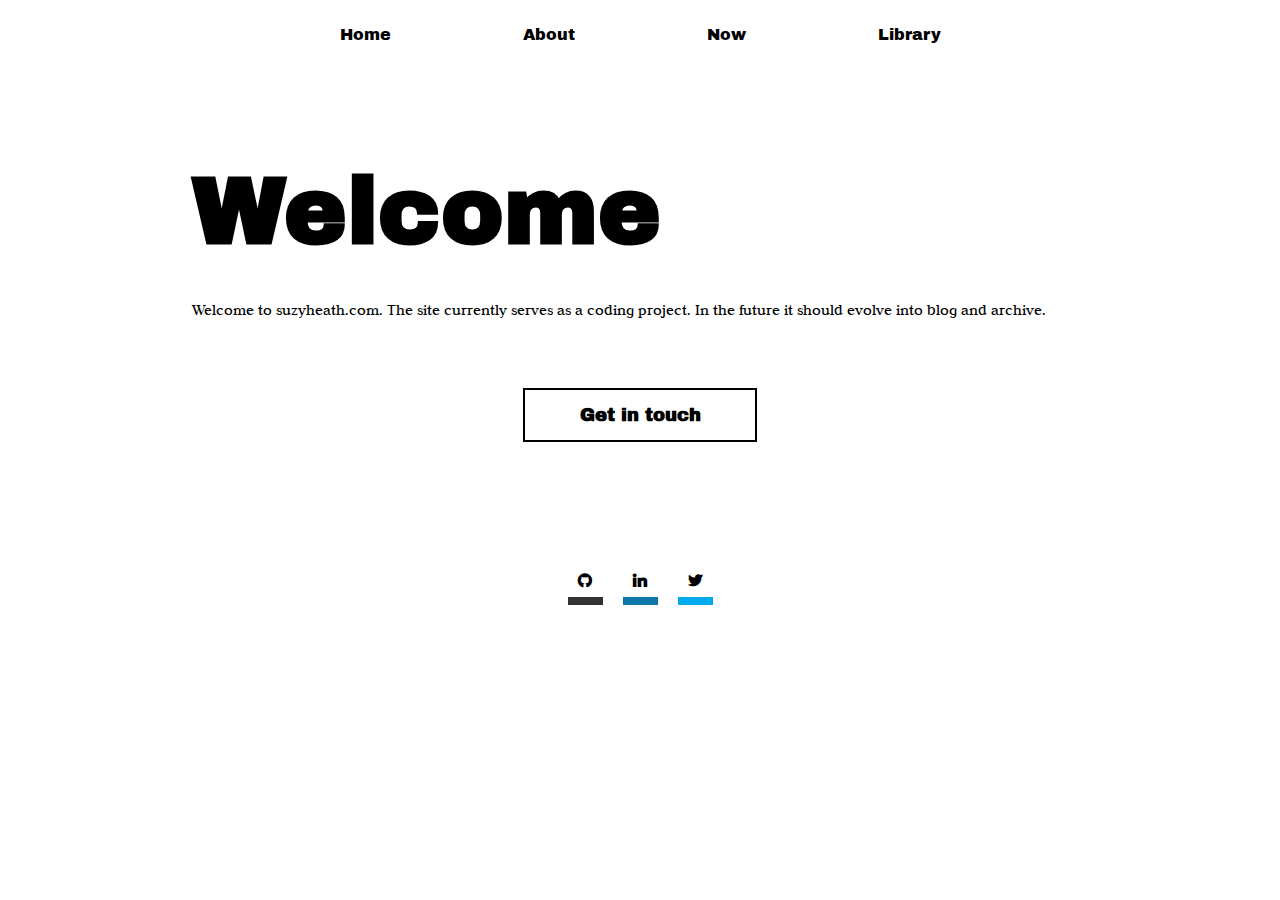
==== commit 1e22e6cb: "New content on About page" ====
--- a/index.html
+++ b/index.html
@@ -42,7 +42,7 @@
       </div>
     </div>
 
-    <a class="contact-form" href="https://forms.gle/LfR1RvdxUFDhwuSC8">Get in touch here</a>
+    <a class="contact-form" href="https://forms.gle/LfR1RvdxUFDhwuSC8">Get in touch</a>
 
 
     <div class="social-footer">
--- a/index.css
+++ b/index.css
@@ -62,7 +62,7 @@
     padding-bottom: 50px;
   }
 
-  .social-footer {
+  .contact-form {
     display: flex;
     padding: 15px;
     /* padding-bottom: 15px; */
--- a/style.css
+++ b/style.css
@@ -12,10 +12,13 @@
   h2 {
       margin-top: 40px;
       margin-bottom: 10px;
+      font-family: archivo black;
   }
 
   h3 {
     font-weight: bold;
+    font-family: archivo black;
+    margin-top: 15px;
   }
   
   p {
@@ -24,6 +27,14 @@
     line-height: 1.5;
   }
   
+  .date {
+    margin: 0 15px 0 0;
+    font-family: archivo black;
+  }
+
+.list-item {
+  line-height: 0.8;
+}
   p.subtext {
     font-size: 14px;
   
@@ -233,10 +244,10 @@
     border-bottom: 8px solid #00acee;
   }
   
-  .fa-instagram {
+  .fa-github {
     color: black;
     /* border-bottom: 8px solid #125688; */
-    border-bottom: 8px solid#3f729b;
+    border-bottom: 8px solid#333;
   }
   
   .fa-linkedin {
@@ -276,4 +287,17 @@
     padding-top: 20px;
     padding-bottom: 20px;
   }
-  +  
+  .contact-form {
+    display: flex;
+    padding: 15px;
+    text-align: center;
+    justify-content: center;
+    font-family: archivo black;
+    color: black;
+    font-size: 18px;
+    width: 200px;
+    margin: auto;
+    border: 2px solid black;
+    text-decoration: none;
+  }